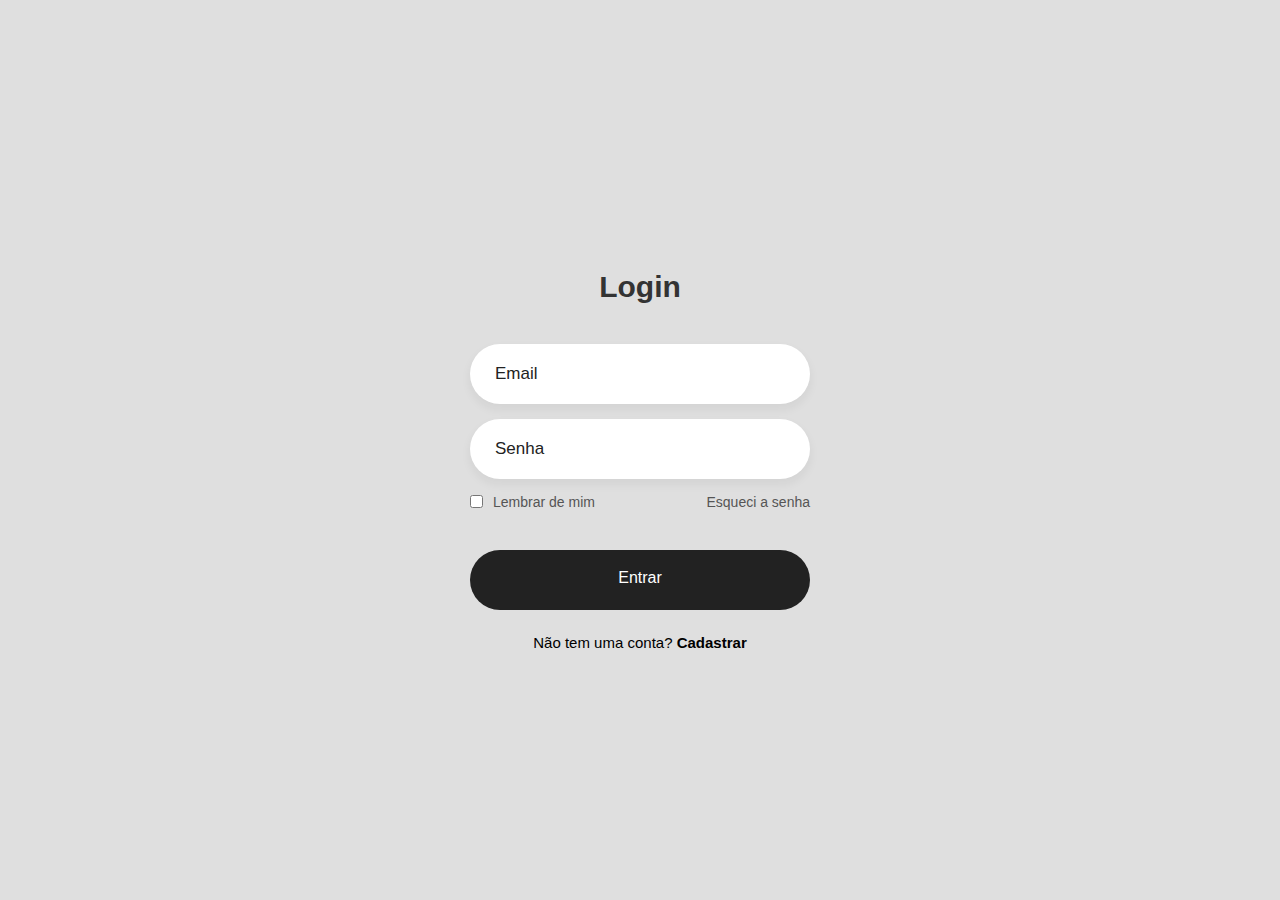
==== index.html @ f208509f "Add files via upload" ====
<!DOCTYPE html>
<html lang="pt-br">

<head>
    <meta charset="UTF-8">
    <meta name="viewport" content="width=device-width, initial-scale=1.0">
    <title>Login</title>
    <link rel="stylesheet" href="css/style.css">
    <style>
        @media (min-width: 768px) {
            .login-box {
                width: 400px;
            }
        }

        /* Responsive styles for smaller screens (e.g., tablets and phones) */
        @media (max-width: 767px) {
            .login-box {
                width: 100%;
                margin: 0;
            }
        }
    </style>
    
    
</head>

<body>
    <!DOCTYPE html>
<html lang="en">
<head>
    <meta charset="UTF-8">
    <meta http-equiv="X-UA-Compatible" content="IE=edge">
    <meta name="viewport" content="width=device-width, initial-scale=1.0">
    <link rel="stylesheet" href="style.css">
    <title>Login | Ludiflex</title>
</head>
<body>
    <div class="login-box">
        <div class="login-header">
            <header>Login</header>
        </div>
        <div class="input-box">
            <input type="text" class="input-field" placeholder="Email" autocomplete="off" required>
        </div>
        <div class="input-box">
            <input type="password" class="input-field" placeholder="Senha" autocomplete="off" required>
        </div>
        <div class="forgot">
            <section>
                <input type="checkbox" id="check">
                <label for="check">Lembrar de mim</label>
            </section>
            <section>
                <a href="#">Esqueci a senha</a>
            </section>
        </div>
        <div class="input-submit">
            <button class="submit-btn" id="submit"></button>
            <label for="submit">Entrar</label>
        </div>
        <div class="sign-up-link">
            <p>Não tem uma conta? <a href="#">Cadastrar</a></p>
        </div>
    </div>

   
</body>
    
</body>

</html>
---- css/style.css ----
*  {
    margin: 0;
    padding: 0;
}    
@import url('https://fonts.googleapis.com/css2?family=Poppins:wght@400;500&display=swap');

*{
    margin: 0;
    padding: 0;
    box-sizing: border-box;
    font-family: 'Poppins',sans-serif;
}
body{
    background-image: url(../img/academiaLOGO.jpg);
    display: flex;
    justify-content: center;
    align-items: center;
    min-height: 100vh;
    background: #dfdfdf;
}
.login-box{
    display: flex;
    justify-content: center;
    flex-direction: column;
    width: 440px;
    height: 480px;
    padding: 30px;
}
.login-header{
    text-align: center;
    margin: 20px 0 40px 0;
}
.login-header header{
    color: #333;
    font-size: 30px;
    font-weight: 600;
}
.input-box .input-field{
    width: 100%;
    height: 60px;
    font-size: 17px;
    padding: 0 25px;
    margin-bottom: 15px;
    border-radius: 30px;
    border: none;
    box-shadow: 0px 5px 10px 1px rgba(0,0,0, 0.05);
    outline: none;
    transition: .3s;
}
::placeholder{
    font-weight: 500;
    color: #222;
}
.input-field:focus{
    width: 105%;
}
.forgot{
    display: flex;
    justify-content: space-between;
    margin-bottom: 40px;
}
section{
    display: flex;
    align-items: center;
    font-size: 14px;
    color: #555;
}
#check{
    margin-right: 10px;
}
a{
    text-decoration: none;
}
a:hover{
    text-decoration: underline;
}
section a{
    color: #555;
}
.input-submit{
    position: relative;
}
.submit-btn{
    width: 100%;
    height: 60px;
    background: #222;
    border: none;
    border-radius: 30px;
    cursor: pointer;
    transition: .3s;
}
.input-submit label{
    position: absolute;
    top: 45%;
    left: 50%;
    color: #fff;
    -webkit-transform: translate(-50%, -50%);
    -ms-transform: translate(-50%, -50%);
    transform: translate(-50%, -50%);
    cursor: pointer;
}
.submit-btn:hover{
    background: #000;
    transform: scale(1.05,1);
}
.sign-up-link{
    text-align: center;
    font-size: 15px;
    margin-top: 20px;
}
.sign-up-link a{
    color: #000;
    font-weight: 600;
}
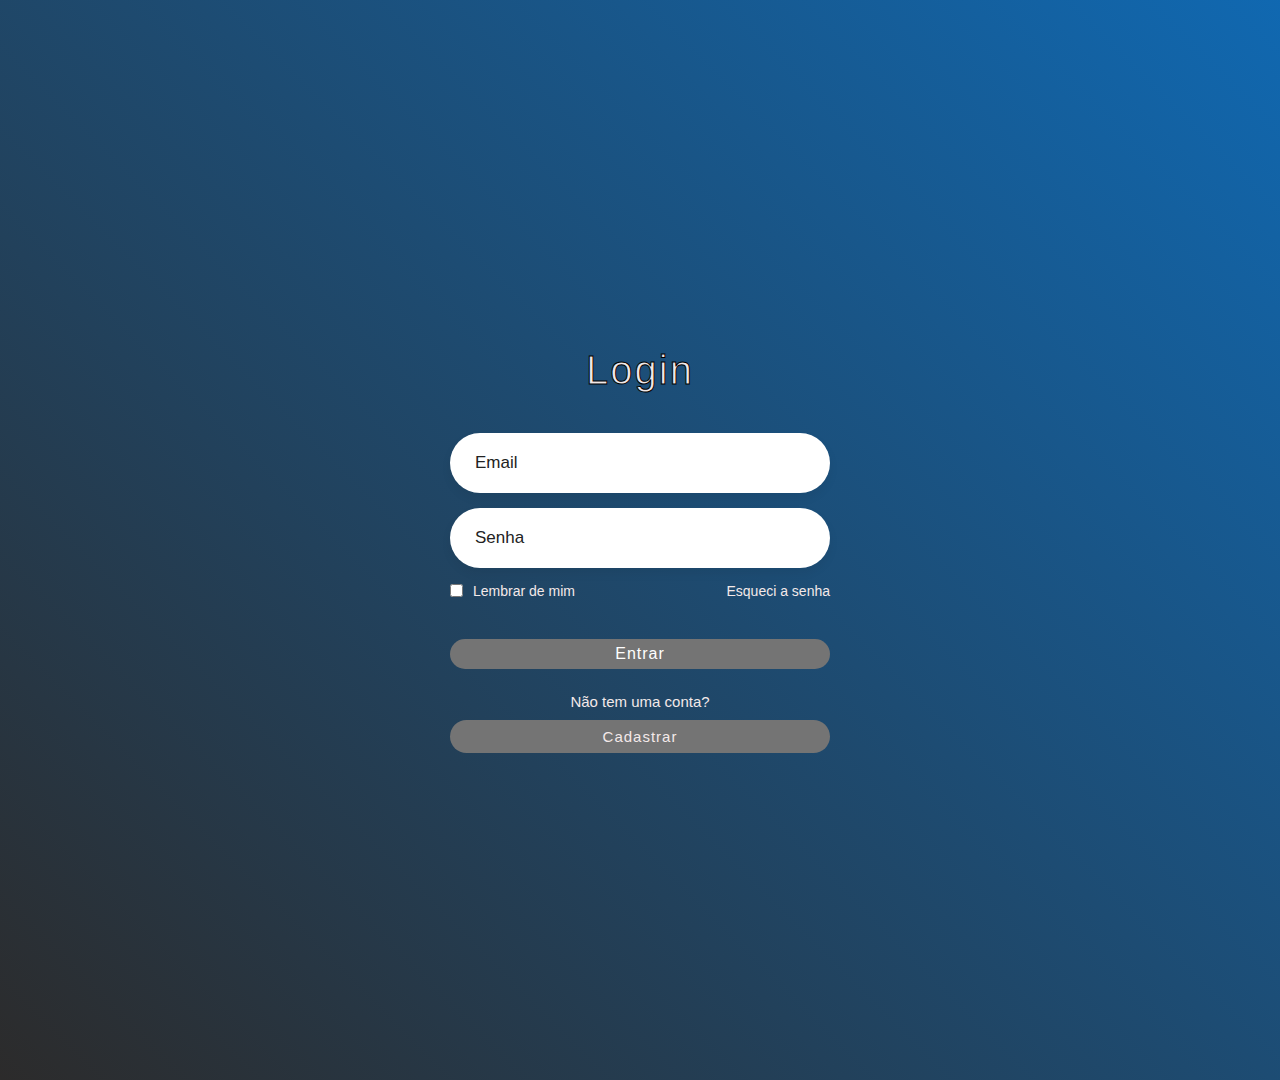
==== commit ba928081: "Add files via upload" ====
--- a/index.html
+++ b/index.html
@@ -32,7 +32,7 @@
     <meta charset="UTF-8">
     <meta http-equiv="X-UA-Compatible" content="IE=edge">
     <meta name="viewport" content="width=device-width, initial-scale=1.0">
-    <link rel="stylesheet" href="style.css">
+    <link rel="stylesheet" href="css/style.css">
     <title>Login | Ludiflex</title>
 </head>
 <body>
@@ -56,11 +56,11 @@
             </section>
         </div>
         <div class="input-submit">
-            <button class="submit-btn" id="submit"></button>
+            <button class="submit-btn"></button>
             <label for="submit">Entrar</label>
         </div>
         <div class="sign-up-link">
-            <p>Não tem uma conta? <a href="#">Cadastrar</a></p>
+            <p>Não tem uma conta? <a href="cadastro.html">Cadastrar</a></p>
         </div>
     </div>
 
--- a/css/style.css
+++ b/css/style.css
@@ -1,6 +1,7 @@
 *  {
     margin: 0;
     padding: 0;
+    box-sizing: border-box
 }    
 @import url('https://fonts.googleapis.com/css2?family=Poppins:wght@400;500&display=swap');
 
@@ -11,12 +12,33 @@
     font-family: 'Poppins',sans-serif;
 }
 body{
-    background-image: url(../img/academiaLOGO.jpg);
+    width: 100%;
+    padding: 300px 0;
     display: flex;
     justify-content: center;
     align-items: center;
     min-height: 100vh;
-    background: #dfdfdf;
+    background-image: linear-gradient( 45deg, rgb(44, 43, 43), rgb(0, 140, 255), orange);
+    background-size: 500% 100%;
+    animation: degrade-animation 5s infinite alternate;
+}
+@keyframes degrade-animation {
+    0%{
+        background-position: 0%;
+    }
+    100%{
+        background-position: 100%;
+    }
+}
+
+@keyframes fade-in {
+    0%{
+        opacity: 0;
+    }
+    100%{
+        opacity: 1;
+    }
+    
 }
 .login-box{
     display: flex;
@@ -25,15 +47,33 @@
     width: 440px;
     height: 480px;
     padding: 30px;
-}
+    animation: fade-in 3s 1;
+}
+
+
 .login-header{
     text-align: center;
     margin: 20px 0 40px 0;
 }
 .login-header header{
-    color: #333;
-    font-size: 30px;
-    font-weight: 600;
+    font-family: 'Trebuchet MS', 'Lucida Sans Unicode', 'Lucida Grande', 'Lucida Sans', Arial, sans-serif;
+    color: #f0e8e8;
+    font-size: 40px;
+    font-weight: 200;
+    letter-spacing: 2px;
+    -webkit-text-stroke: 1px #000;
+}
+
+@keyframes slideInRight {
+    from {
+        transform: translateX(100%);
+        opacity: 0;
+    }
+    to {
+        transform: translateX(0%);
+        opacity: 1;
+    }
+    
 }
 .input-box .input-field{
     width: 100%;
@@ -46,6 +86,7 @@
     box-shadow: 0px 5px 10px 1px rgba(0,0,0, 0.05);
     outline: none;
     transition: .3s;
+    animation: slideInRight 1s 1;
 }
 ::placeholder{
     font-weight: 500;
@@ -63,7 +104,7 @@
     display: flex;
     align-items: center;
     font-size: 14px;
-    color: #555;
+    color: #f3e9e9;
 }
 #check{
     margin-right: 10px;
@@ -71,28 +112,37 @@
 a{
     text-decoration: none;
 }
-a:hover{
-    text-decoration: underline;
-}
 section a{
-    color: #555;
+    color: #f3e9e9;
 }
 .input-submit{
     position: relative;
+    
+}
+.input-submit::before{
+    content: '';
+    top: 0;
+    left: 0;
+    width: 100%;
+    height: 100%;
+    z-index: -1;
 }
 .submit-btn{
     width: 100%;
-    height: 60px;
-    background: #222;
+    height: 30px;
+    background: #747474;
     border: none;
     border-radius: 30px;
     cursor: pointer;
-    transition: .3s;
-}
+    transition: .5s;
+    animation: slideInRight 1s 1;
+}
+
 .input-submit label{
     position: absolute;
-    top: 45%;
+    top: 47%;
     left: 50%;
+    letter-spacing: 1px;
     color: #fff;
     -webkit-transform: translate(-50%, -50%);
     -ms-transform: translate(-50%, -50%);
@@ -101,15 +151,65 @@
 }
 .submit-btn:hover{
     background: #000;
-    transform: scale(1.05,1);
-}
+    transform: scale(1.2);
+    z-index: -1;
+}
+
+
+
 .sign-up-link{
     text-align: center;
     font-size: 15px;
     margin-top: 20px;
+    
 }
 .sign-up-link a{
-    color: #000;
-    font-weight: 600;
-}
-
+    padding: 8px;
+    color: #f3e9e9;
+    font-weight: 400;
+    letter-spacing: 1px;
+    transition: .5s;
+    display: block;
+    position: relative;
+    margin-top: 10px;
+    z-index: 1;
+    animation: slideInRight 1s 1;  
+    outline: none;
+    background: #747474;
+    border: none;
+    border-radius: 30px;
+    
+}
+.sign-up-link a:hover{
+    transform: scale(1.2);
+    background: #000;
+    border-radius: 30px;
+    border: none;
+    outline: none;
+
+}
+
+.sign-up-link a::before{
+    position: absolute;
+    content: '';
+    top: 0;
+    left: 0;
+    width: 100%;
+    height: 100%;
+    border-radius: 30px;
+    border: none;
+    background-color: #1d1c1c;
+    z-index: -1;
+    transform-origin: right;
+    transform: scaleX(0);
+}
+.sign-up-link a:hover::before{
+    transform-origin: left;
+    transform: scaleX(1);
+    transition: transform .2s;
+}
+.sign-up-link p{
+color: #f3e9e9;
+}
+
+
--- a/css/style.css
+++ b/css/style.css
@@ -1,6 +1,7 @@
 *  {
     margin: 0;
     padding: 0;
+    box-sizing: border-box
 }    
 @import url('https://fonts.googleapis.com/css2?family=Poppins:wght@400;500&display=swap');
 
@@ -11,12 +12,33 @@
     font-family: 'Poppins',sans-serif;
 }
 body{
-    background-image: url(../img/academiaLOGO.jpg);
+    width: 100%;
+    padding: 300px 0;
     display: flex;
     justify-content: center;
     align-items: center;
     min-height: 100vh;
-    background: #dfdfdf;
+    background-image: linear-gradient( 45deg, rgb(44, 43, 43), rgb(0, 140, 255), orange);
+    background-size: 500% 100%;
+    animation: degrade-animation 5s infinite alternate;
+}
+@keyframes degrade-animation {
+    0%{
+        background-position: 0%;
+    }
+    100%{
+        background-position: 100%;
+    }
+}
+
+@keyframes fade-in {
+    0%{
+        opacity: 0;
+    }
+    100%{
+        opacity: 1;
+    }
+    
 }
 .login-box{
     display: flex;
@@ -25,15 +47,33 @@
     width: 440px;
     height: 480px;
     padding: 30px;
-}
+    animation: fade-in 3s 1;
+}
+
+
 .login-header{
     text-align: center;
     margin: 20px 0 40px 0;
 }
 .login-header header{
-    color: #333;
-    font-size: 30px;
-    font-weight: 600;
+    font-family: 'Trebuchet MS', 'Lucida Sans Unicode', 'Lucida Grande', 'Lucida Sans', Arial, sans-serif;
+    color: #f0e8e8;
+    font-size: 40px;
+    font-weight: 200;
+    letter-spacing: 2px;
+    -webkit-text-stroke: 1px #000;
+}
+
+@keyframes slideInRight {
+    from {
+        transform: translateX(100%);
+        opacity: 0;
+    }
+    to {
+        transform: translateX(0%);
+        opacity: 1;
+    }
+    
 }
 .input-box .input-field{
     width: 100%;
@@ -46,6 +86,7 @@
     box-shadow: 0px 5px 10px 1px rgba(0,0,0, 0.05);
     outline: none;
     transition: .3s;
+    animation: slideInRight 1s 1;
 }
 ::placeholder{
     font-weight: 500;
@@ -63,7 +104,7 @@
     display: flex;
     align-items: center;
     font-size: 14px;
-    color: #555;
+    color: #f3e9e9;
 }
 #check{
     margin-right: 10px;
@@ -71,28 +112,37 @@
 a{
     text-decoration: none;
 }
-a:hover{
-    text-decoration: underline;
-}
 section a{
-    color: #555;
+    color: #f3e9e9;
 }
 .input-submit{
     position: relative;
+    
+}
+.input-submit::before{
+    content: '';
+    top: 0;
+    left: 0;
+    width: 100%;
+    height: 100%;
+    z-index: -1;
 }
 .submit-btn{
     width: 100%;
-    height: 60px;
-    background: #222;
+    height: 30px;
+    background: #747474;
     border: none;
     border-radius: 30px;
     cursor: pointer;
-    transition: .3s;
-}
+    transition: .5s;
+    animation: slideInRight 1s 1;
+}
+
 .input-submit label{
     position: absolute;
-    top: 45%;
+    top: 47%;
     left: 50%;
+    letter-spacing: 1px;
     color: #fff;
     -webkit-transform: translate(-50%, -50%);
     -ms-transform: translate(-50%, -50%);
@@ -101,15 +151,65 @@
 }
 .submit-btn:hover{
     background: #000;
-    transform: scale(1.05,1);
-}
+    transform: scale(1.2);
+    z-index: -1;
+}
+
+
+
 .sign-up-link{
     text-align: center;
     font-size: 15px;
     margin-top: 20px;
+    
 }
 .sign-up-link a{
-    color: #000;
-    font-weight: 600;
-}
-
+    padding: 8px;
+    color: #f3e9e9;
+    font-weight: 400;
+    letter-spacing: 1px;
+    transition: .5s;
+    display: block;
+    position: relative;
+    margin-top: 10px;
+    z-index: 1;
+    animation: slideInRight 1s 1;  
+    outline: none;
+    background: #747474;
+    border: none;
+    border-radius: 30px;
+    
+}
+.sign-up-link a:hover{
+    transform: scale(1.2);
+    background: #000;
+    border-radius: 30px;
+    border: none;
+    outline: none;
+
+}
+
+.sign-up-link a::before{
+    position: absolute;
+    content: '';
+    top: 0;
+    left: 0;
+    width: 100%;
+    height: 100%;
+    border-radius: 30px;
+    border: none;
+    background-color: #1d1c1c;
+    z-index: -1;
+    transform-origin: right;
+    transform: scaleX(0);
+}
+.sign-up-link a:hover::before{
+    transform-origin: left;
+    transform: scaleX(1);
+    transition: transform .2s;
+}
+.sign-up-link p{
+color: #f3e9e9;
+}
+
+
